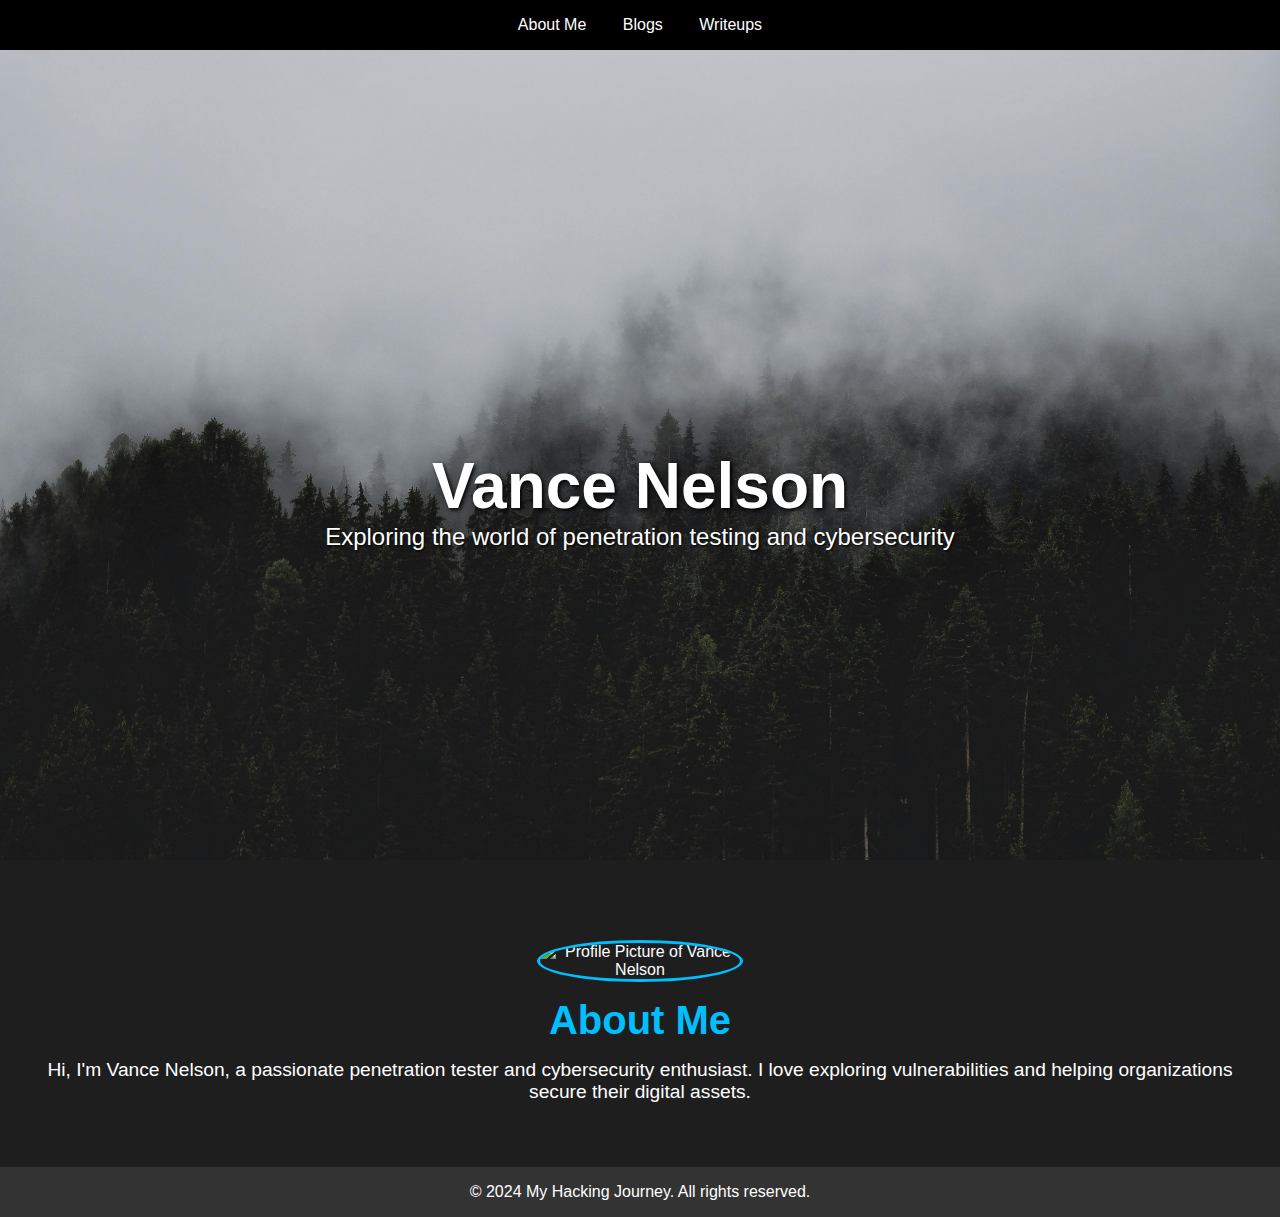
==== index.html @ 0ac7d7b1 "Rename 4.html to index.html" ====
<!DOCTYPE html>
<html lang="en">
<head>
    <meta charset="UTF-8">
    <meta name="viewport" content="width=device-width, initial-scale=1.0">
    <title>Vance Nelson</title>
    <link rel="stylesheet" href="styles3.css">
    <link rel="icon" href="images/favicon.ico" type="image/x-icon">
    <meta name="description" content="Vance Nelson's personal website, showcasing his journey in penetration testing and cybersecurity.">
    <meta name="keywords" content="Vance Nelson, penetration testing, cybersecurity, blogs, writeups">
</head>
<body>
    <nav>
        <ul>
            <li><a href="#about">About Me</a></li>
            <li><a href="blogs.html">Blogs</a></li>
            <li><a href="writeups.html">Writeups</a></li>
        </ul>
    </nav>

    <header>
        <div class="header-content">
            <h1>Vance Nelson</h1>
            <p>Exploring the world of penetration testing and cybersecurity</p>
        </div>
    </header>

    <section id="about" class="section">
        <div class="content">
            <img src="images/profile.jpg" alt="Profile Picture of Vance Nelson">
            <h2>About Me</h2>
            <p>Hi, I'm Vance Nelson, a passionate penetration tester and cybersecurity enthusiast. I love exploring vulnerabilities and helping organizations secure their digital assets.</p>
        </div>
    </section>

    <footer>
        <p>&copy; 2024 My Hacking Journey. All rights reserved.</p>
    </footer>
</body>
</html>
---- styles3.css ----
/* Reset default browser styles */
body, h1, h2, h3, p, ul, li {
    margin: 0;
    padding: 0;
}

/* Set body font and background */
body {
    margin: 0;
    font-family: Arial, sans-serif;
    background: #1e1e1e;
    color: #ffffff;
    display: flex;
    flex-direction: column;
    min-height: 100vh; /* Ensure body takes at least the height of the viewport */
}

header {
    background: url('images/forest.jpg') no-repeat center center;
    background-size: cover; /* Cover the entire header */
    height: 80vh; /* You can adjust this if needed */
    display: flex;
    align-items: center;
    justify-content: center;
    text-align: center;
    padding-top: 10vh; /* Adjust this value to move content higher */
}

.header-content h1 {
    font-size: 4rem;
    margin: 0;
    color: #ffffff;
    text-shadow: 2px 2px 4px #000000;
}

.header-content p {
    font-size: 1.5rem;
    color: #ffffff;
    text-shadow: 1px 1px 2px #000000;
}

nav {
    background: #000;
    color: 00f;
    padding: 1rem;
    text-align: center;
}

nav ul {
    list-style: none;
    padding: 0;
    margin: 0;
}

nav ul li {
    display: inline;
    margin: 0 1rem;
}

nav ul li a {
    color: #ffffff;
    text-decoration: none;
}

nav ul li a:hover {
    text-decoration: underline;
}

.section {
    padding: 4rem 2rem;
    text-align: center;
}

.section h2 {
    font-size: 2.5rem;
    margin-bottom: 1rem;
    color: #00bfff;
}

.section p, .section ul {
    font-size: 1.2rem;
}

.section img {
    max-width: 200px;
    border-radius: 50%;
    margin-top: 1rem;
    margin-bottom: 1rem; /* Add margin below profile picture */
    border: 3px solid #00bfff;
}

footer {
    background: #333;
    padding: 1rem;
    text-align: center;
    margin-top: auto; /* Push the footer to the bottom */
}

footer p {
    margin: 0;
    color: #ffffff;
}
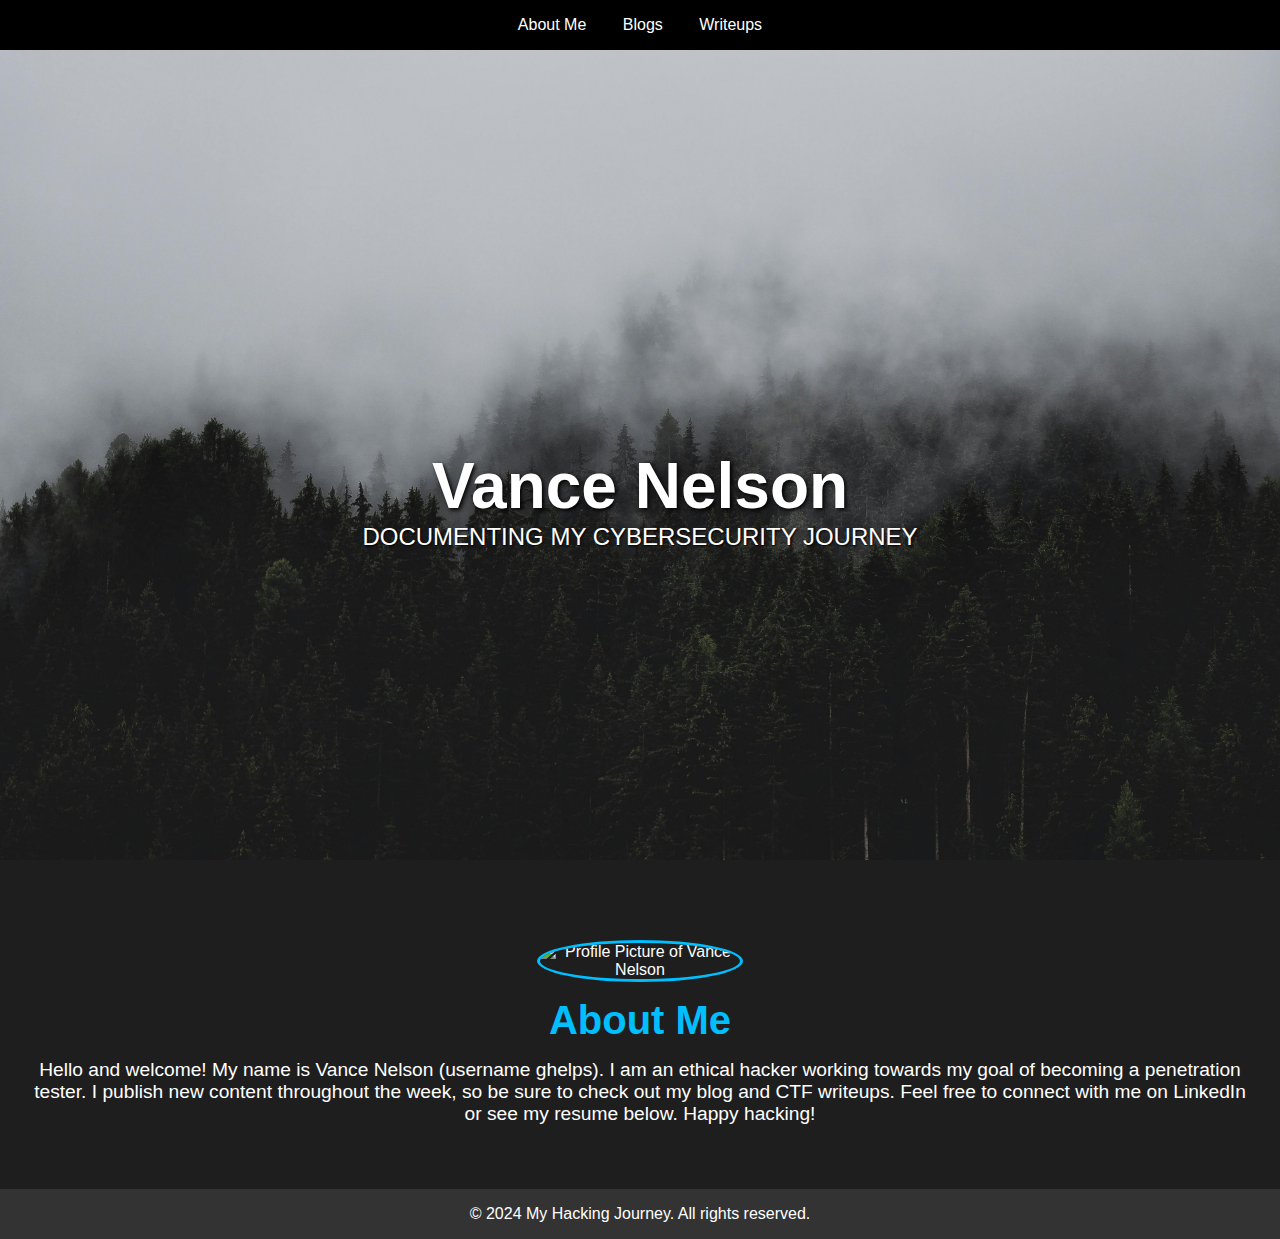
==== commit 1181683a: "Update index.html" ====
--- a/index.html
+++ b/index.html
@@ -4,7 +4,7 @@
     <meta charset="UTF-8">
     <meta name="viewport" content="width=device-width, initial-scale=1.0">
     <title>Vance Nelson</title>
-    <link rel="stylesheet" href="styles3.css">
+    <link rel="stylesheet" href="styles4.css">
     <link rel="icon" href="images/favicon.ico" type="image/x-icon">
     <meta name="description" content="Vance Nelson's personal website, showcasing his journey in penetration testing and cybersecurity.">
     <meta name="keywords" content="Vance Nelson, penetration testing, cybersecurity, blogs, writeups">
@@ -21,7 +21,7 @@
     <header>
         <div class="header-content">
             <h1>Vance Nelson</h1>
-            <p>Exploring the world of penetration testing and cybersecurity</p>
+            <p>DOCUMENTING MY CYBERSECURITY JOURNEY</p>
         </div>
     </header>
 
@@ -29,12 +29,24 @@
         <div class="content">
             <img src="images/profile.jpg" alt="Profile Picture of Vance Nelson">
             <h2>About Me</h2>
-            <p>Hi, I'm Vance Nelson, a passionate penetration tester and cybersecurity enthusiast. I love exploring vulnerabilities and helping organizations secure their digital assets.</p>
+            <p>Hello and welcome! My name is Vance Nelson (username ghelps). I am an ethical hacker working towards my goal of becoming a penetration tester. I publish new content throughout the week, so be sure to check out my blog and CTF writeups. Feel free to connect with me on LinkedIn or see my resume below. Happy hacking! </p>
         </div>
     </section>
 
     <footer>
         <p>&copy; 2024 My Hacking Journey. All rights reserved.</p>
     </footer>
+
+    <script>
+        document.querySelectorAll('nav a').forEach(anchor => {
+            anchor.addEventListener('click', function(e) {
+                e.preventDefault();
+
+                document.querySelector(this.getAttribute('href')).scrollIntoView({
+                    behavior: 'smooth'
+                });
+            });
+        });
+    </script>
 </body>
 </html>
--- a/styles4.css
+++ b/styles4.css
@@ -0,0 +1,130 @@
+/* Add this at the top or anywhere in your CSS file */
+html {
+    scroll-behavior: smooth;
+}
+
+/* Reset default browser styles */
+body, h1, h2, h3, p, ul, li {
+    margin: 0;
+    padding: 0;
+}
+
+/* Set body font and background */
+body {
+    margin: 0;
+    font-family: Arial, sans-serif;
+    background: #1e1e1e;
+    color: #ffffff;
+    display: flex;
+    flex-direction: column;
+    min-height: 100vh; /* Ensure body takes at least the height of the viewport */
+}
+
+header {
+    background: url('images/forest.jpg') no-repeat center center;
+    background-size: cover; /* Cover the entire header */
+    height: 80vh; /* You can adjust this if needed */
+    display: flex;
+    align-items: center;
+    justify-content: center;
+    text-align: center;
+    padding-top: 10vh; /* Adjust this value to move content higher */
+}
+
+.header-content h1 {
+    font-size: 4rem;
+    margin: 0;
+    color: #ffffff;
+    text-shadow: 2px 2px 4px #000000;
+}
+
+.header-content p {
+    font-size: 1.5rem;
+    color: #ffffff;
+    text-shadow: 1px 1px 2px #000000;
+}
+
+nav {
+    background: #000;
+    color: 00f;
+    padding: 1rem;
+    text-align: center;
+}
+
+nav ul {
+    list-style: none;
+    padding: 0;
+    margin: 0;
+}
+
+nav ul li {
+    display: inline;
+    margin: 0 1rem;
+}
+
+nav ul li a {
+    color: #ffffff;
+    text-decoration: none;
+}
+
+nav ul li a:hover {
+    text-decoration: underline;
+}
+
+.section {
+    padding: 4rem 2rem;
+    text-align: center;
+}
+
+.section h2 {
+    font-size: 2.5rem;
+    margin-bottom: 1rem;
+    color: #00bfff;
+}
+
+.section p, .section ul {
+    font-size: 1.2rem;
+}
+
+.section img {
+    max-width: 200px;
+    border-radius: 50%;
+    margin-top: 1rem;
+    margin-bottom: 1rem; /* Add margin below profile picture */
+    border: 3px solid #00bfff;
+}
+
+footer {
+    background: #333;
+    padding: 1rem;
+    text-align: center;
+    margin-top: auto; /* Push the footer to the bottom */
+}
+
+footer p {
+    margin: 0;
+    color: #ffffff;
+}
+
+/* Responsive design */
+@media (max-width: 768px) {
+    .header-content h1 {
+        font-size: 3rem;
+    }
+
+    .header-content p {
+        font-size: 1.2rem;
+    }
+
+    .section h2 {
+        font-size: 2rem;
+    }
+
+    .section p, .section ul {
+        font-size: 1rem;
+    }
+
+    .section img {
+        max-width: 150px;
+    }
+}
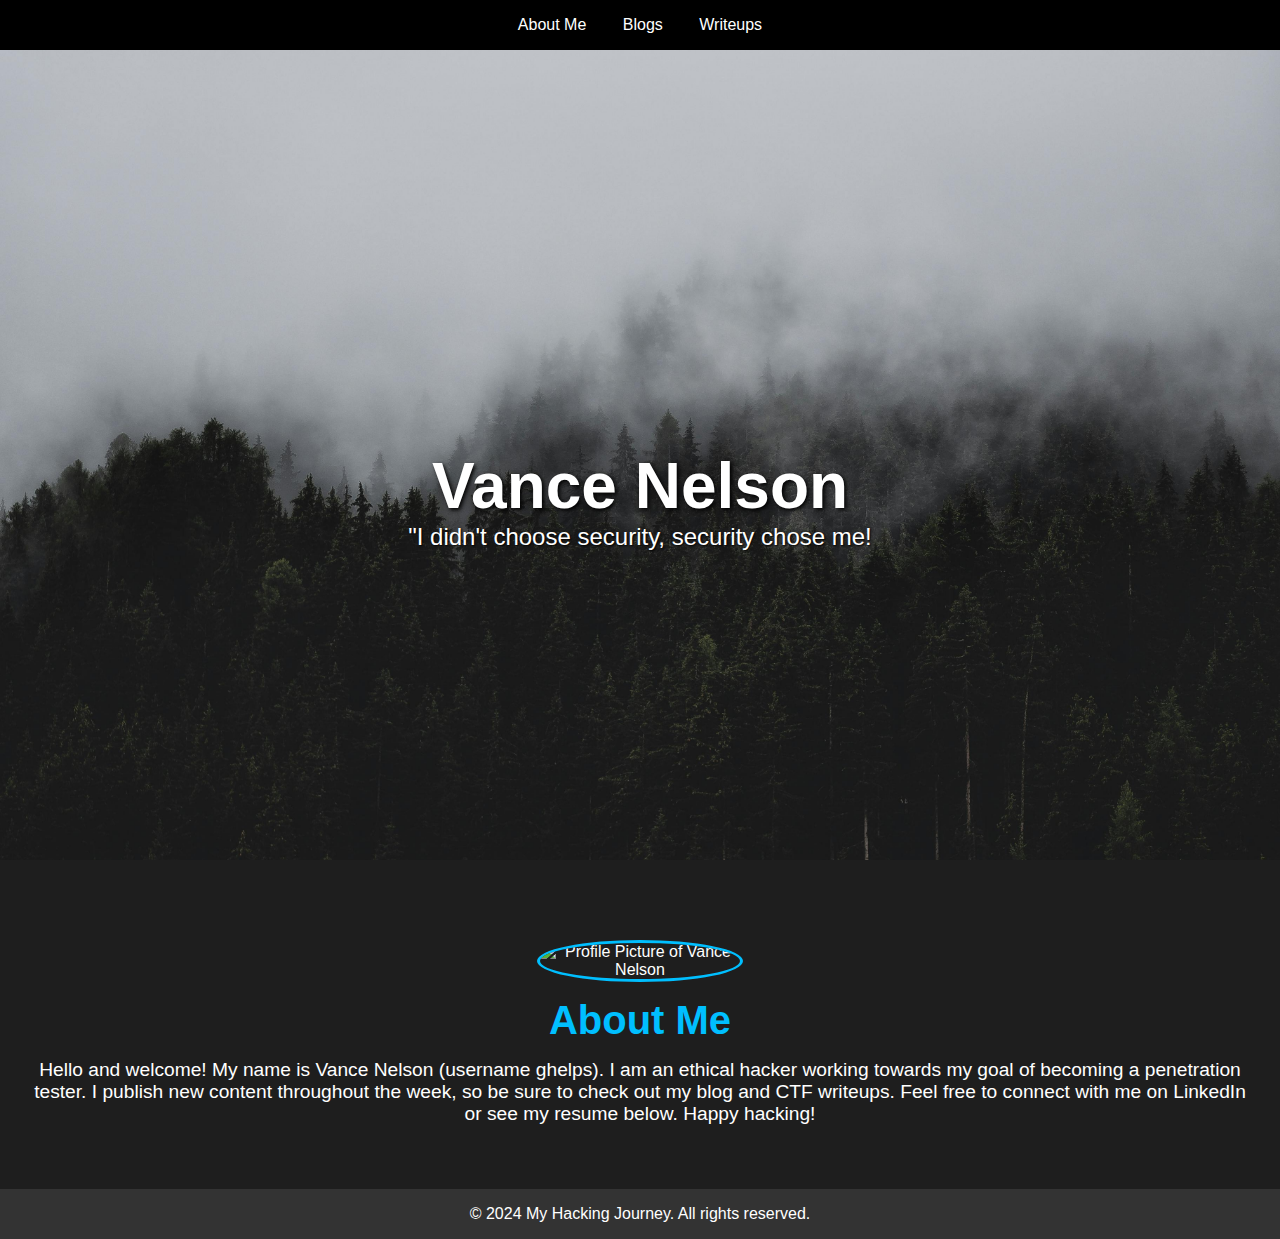
==== commit defbb99c: "Update index.html" ====
--- a/index.html
+++ b/index.html
@@ -21,7 +21,7 @@
     <header>
         <div class="header-content">
             <h1>Vance Nelson</h1>
-            <p>DOCUMENTING MY CYBERSECURITY JOURNEY</p>
+            <p>"I didn't choose security, security chose me!</p>
         </div>
     </header>
 
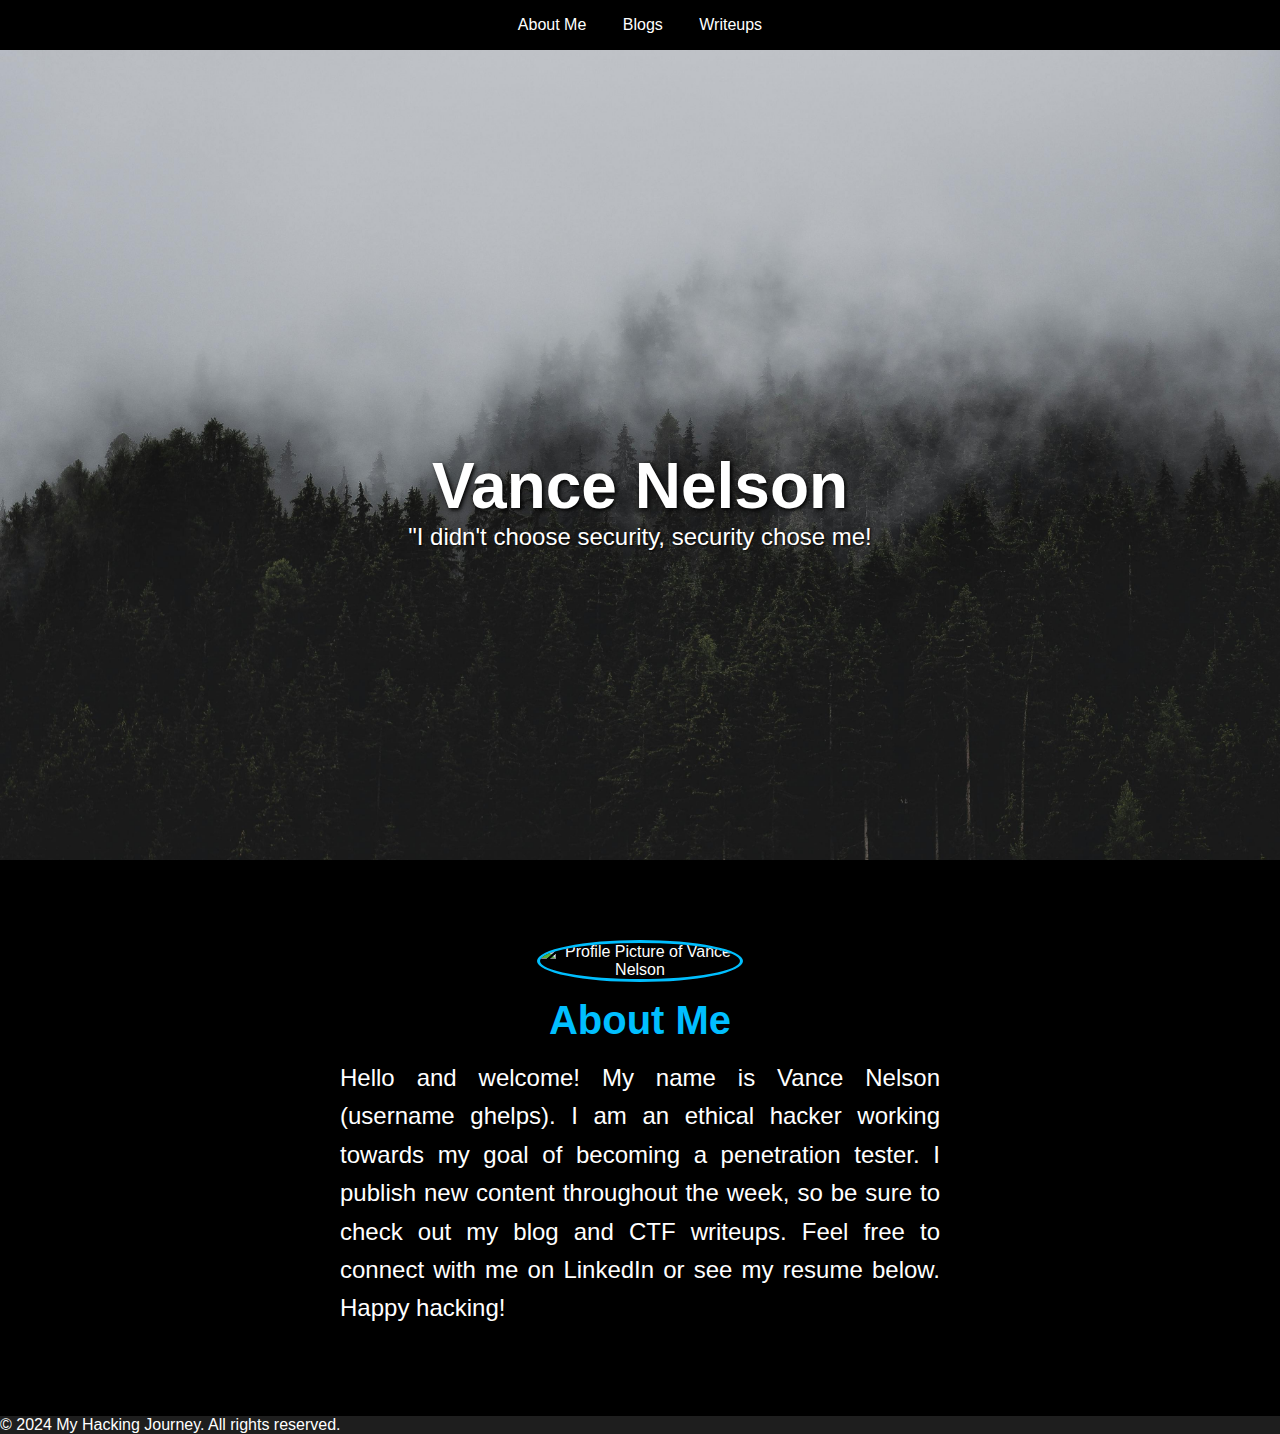
==== commit a9826158: "Update index.html" ====
--- a/index.html
+++ b/index.html
@@ -4,7 +4,7 @@
     <meta charset="UTF-8">
     <meta name="viewport" content="width=device-width, initial-scale=1.0">
     <title>Vance Nelson</title>
-    <link rel="stylesheet" href="styles4.css">
+    <link rel="stylesheet" href="styles5.css">
     <link rel="icon" href="images/favicon.ico" type="image/x-icon">
     <meta name="description" content="Vance Nelson's personal website, showcasing his journey in penetration testing and cybersecurity.">
     <meta name="keywords" content="Vance Nelson, penetration testing, cybersecurity, blogs, writeups">
--- a/styles5.css
+++ b/styles5.css
@@ -0,0 +1,123 @@
+/* Add this at the top or anywhere in your CSS file */
+html {
+    scroll-behavior: smooth;
+}
+
+/* Reset default browser styles */
+body, h1, h2, h3, p, ul, li {
+    margin: 0;
+    padding: 0;
+}
+
+/* Set body font and background */
+body {
+    margin: 0;
+    font-family: Arial, sans-serif;
+    background: #1e1e1e;
+    color: #ffffff;
+    display: flex;
+    flex-direction: column;
+    min-height: 100vh; /* Ensure body takes at least the height of the viewport */
+}
+
+header {
+    background: url('images/forest.jpg') no-repeat center center;
+    background-size: cover; /* Cover the entire header */
+    height: 80vh; /* You can adjust this if needed */
+    display: flex;
+    align-items: center;
+    justify-content: center;
+    text-align: center;
+    padding-top: 10vh; /* Adjust this value to move content higher */
+}
+
+.header-content h1 {
+    font-size: 4rem;
+    margin: 0;
+    color: #ffffff;
+    text-shadow: 2px 2px 4px #000000;
+}
+
+.header-content p {
+    font-size: 1.5rem;
+    color: #ffffff;
+    text-shadow: 1px 1px 2px #000000;
+}
+
+nav {
+    background: #000;
+    color: #ffffff; /* Changed to white */
+    padding: 1rem;
+    text-align: center;
+}
+
+nav ul {
+    list-style: none;
+    padding: 0;
+    margin: 0;
+}
+
+nav ul li {
+    display: inline;
+    margin: 0 1rem;
+}
+
+nav ul li a {
+    color: #ffffff;
+    text-decoration: none;
+}
+
+nav ul li a:hover {
+    text-decoration: underline;
+}
+
+.section {
+    padding: 4rem 2rem;
+    text-align: center;
+    background: #000; /* Black background for the section */
+}
+
+.section h2 {
+    font-size: 2.5rem;
+    margin-bottom: 1rem;
+    color: #00bfff;
+}
+
+.section p {
+    font-size: 1.5rem; /* Increased size */
+    max-width: 600px;
+    margin: 0 auto 1.5rem auto; /* Center align the paragraph and add margin */
+    line-height: 1.6;
+    text-align: justify;
+    color: #ffffff; /* Changed to white */
+}
+
+.section img {
+    max-width: 200px;
+    border-radius: 50%;
+    margin-top: 1rem;
+    margin-bottom: 1rem; /* Add margin below profile picture */
+    border: 3px solid #00bfff;
+}
+
+.links {
+    display: flex;
+    justify-content: center;
+    gap: 1rem;
+    margin-top: 1.5rem; /* Add some margin to space out from the paragraph */
+}
+
+.links .button {
+    background-color: #ffffff; /* Changed to white */
+    color: #000000; /* Changed to black */
+    padding: 0.5rem 1rem;
+    border-radius: 5px;
+    text-decoration: none;
+    font-size: 1rem;
+}
+
+.links .button:hover {
+    background-color: #f2f2f2; /* Light gray on hover */
+}
+
+.happy-hacking
